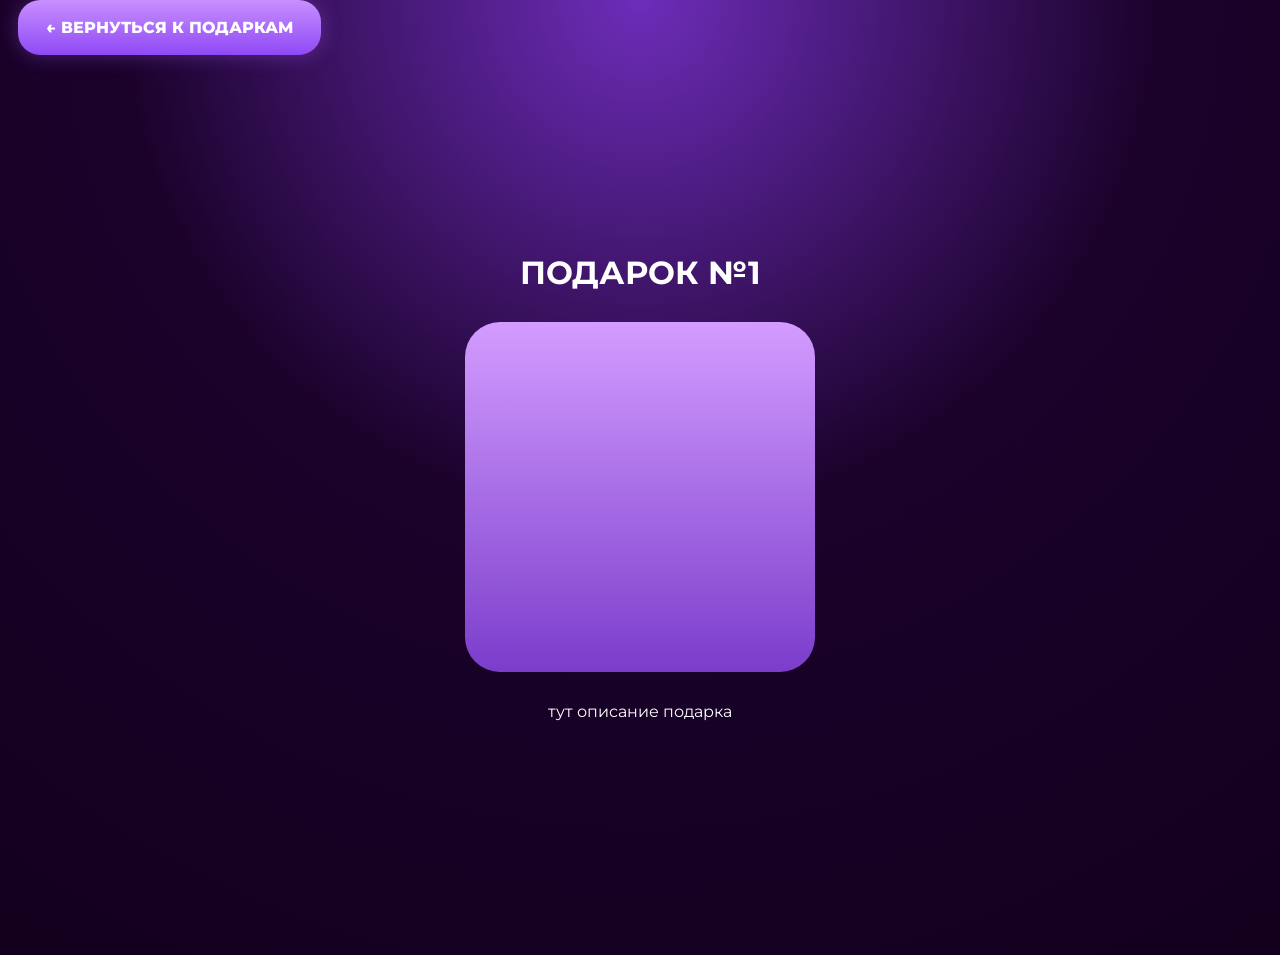
==== html/gift1.html @ a0bb54ea "цц" ====
<!DOCTYPE html>
<html lang="ru">
<head>
  <meta charset="UTF-8">
  <meta name="viewport" content="width=device-width, initial-scale=1.0">
  <title>gift1</title>

  <link rel="stylesheet" href="style.css">
</head>

<a href="surprise.html" class="back-button">
  ← ВЕРНУТЬСЯ К ПОДАРКАМ
</a>

<body>
    

<div class="gift-page">

  <h1>
    ПОДАРОК №1
  </h1>

  <div class="gift-big-image"></div>

  <p>
    тут описание подарка
  </p>

</div>

</body>
</html>
---- html/style.css ----
@import url('https://fonts.googleapis.com/css2?family=Montserrat:wght@400;600;700;800;900&display=swap');

*{
  margin:0;
  padding:0;
  box-sizing:border-box;
}

body{
  background:
  radial-gradient(circle at top,#6d2db9 0%,#1b022b 45%,#12001d 100%);
  color:white;
  font-family:'Montserrat',sans-serif;
  padding:18px;
  overflow-x:hidden;
}

/* СКРОЛЛ */

body::-webkit-scrollbar{
  width:8px;
}

body::-webkit-scrollbar-thumb{
  background:#9f62ff;
  border-radius:20px;
}

/* СКРЫТИЕ */

.hidden{
  display:none;
}

/* ПАРОЛЬ */

.password-screen{
  width:100%;
  min-height:100vh;
  display:flex;
  justify-content:center;
  align-items:center;
}

.password-box{
  width:100%;
  max-width:390px;

  background:rgba(255,255,255,0.08);

  backdrop-filter:blur(20px);

  border:1px solid rgba(255,255,255,0.08);

  border-radius:38px;

  padding:35px 25px;

  box-shadow:
  0 0 40px rgba(168,85,247,0.35);
}

.password-box h1{
  font-size:42px;
  font-weight:900;
  line-height:1;
  margin-bottom:18px;
}

.hint{
  color:#d4b2ff;
  margin-bottom:24px;
  line-height:1.5;
}

input{
  width:100%;
  height:62px;

  border:none;

  outline:none;

  border-radius:22px;

  padding:20px;

  background:rgba(255,255,255,0.07);

  color:white;

  font-size:16px;

  margin-bottom:18px;
}

input::placeholder{
  color:#c6a4f5;
}

button{
  width:100%;
  height:62px;

  border:none;

  border-radius:22px;

  background:
  linear-gradient(180deg,#c78fff,#9b52ff);

  color:white;

  font-size:16px;

  font-weight:800;

  cursor:pointer;

  transition:0.3s;

  box-shadow:
  0 0 25px rgba(173,95,255,0.45);
}

button:hover{
  transform:translateY(-2px);
}

#errorText{
  margin-top:15px;
  color:#ff9b9b;
}

/* БЛОКИ */

.block{
  position:relative;

  background:
  linear-gradient(
  180deg,
  rgba(140,72,255,0.32),
  rgba(37,11,64,0.92)
  );

  backdrop-filter:blur(14px);

  border:1px solid rgba(255,255,255,0.08);

  border-radius:40px;

  padding:32px 24px;

  margin-bottom:22px;

  overflow:hidden;

  box-shadow:
  0 0 40px rgba(129,54,255,0.16);
}

/* glow */

.block::before{
  content:'';

  position:absolute;

  width:220px;
  height:220px;

  background:#bb86ff;

  border-radius:50%;

  filter:blur(120px);

  top:-120px;
  right:-120px;

  opacity:0.25;
}

/* ТЕКСТ */

.block h1,
.block h2{
  font-size:42px;

  line-height:0.95;

  font-weight:900;

  margin-bottom:22px;

  text-transform:uppercase;
}

.block p{
  color:#ecdfff;

  line-height:1.7;

  font-size:15px;
}

/* МУЗЫКА */

.music-card{
  background:rgba(255,255,255,0.06);

  border:1px solid rgba(255,255,255,0.08);

  border-radius:30px;

  padding:16px;

  display:flex;

  align-items:center;

  gap:16px;

  margin-bottom:22px;
}

.music-cover{
  min-width:90px;
  height:90px;

  border-radius:22px;

  background:
  linear-gradient(180deg,#ffffff,#d5b4ff);

  box-shadow:
  0 0 20px rgba(255,255,255,0.2);
}

.music-card h3{
  font-size:22px;
  margin-bottom:5px;
}

/* СТАТИСТИКА */

.stat-card{
  background:rgba(255,255,255,0.05);

  border-radius:28px;

  padding:30px 20px;

  margin-top:18px;

  text-align:center;

  border:1px solid rgba(255,255,255,0.07);
}

.stat-card h3{
  font-size:62px;
  font-weight:900;
}

.stat-card span{
  color:#d7b9ff;
}

/* ВОЗРАСТ */

.big-age{
  font-size:180px;

  line-height:1;

  text-align:center;

  font-weight:900;

  background:
  linear-gradient(180deg,#fff,#d39bff);

  -webkit-background-clip:text;

  -webkit-text-fill-color:transparent;
}

/* ГОСТИ */

.guests{
  display:grid;

  grid-template-columns:1fr 1fr;

  gap:15px;

  margin-top:24px;
}

.guest-card{
  height:180px;

  border-radius:28px;

  background:
  linear-gradient(
  180deg,
  #ae74ff,
  #6e33b6
  );

  display:flex;

  align-items:center;

  justify-content:center;

  font-weight:700;

  box-shadow:
  0 0 20px rgba(171,94,255,0.25);
}

/* ТОРТ */

.cake{
  width:100%;
  height:320px;

  border-radius:35px;

  margin:24px 0;

  background:
  linear-gradient(
  180deg,
  #ffb6f2,
  #8d46ff
  );
}

/* МОБИЛКА */

@media(max-width:500px){

  .block h1,
  .block h2{
    font-size:29px;
  }

  .big-age{
    font-size:120px;
  }

  .stat-card h3{
    font-size:46px;
  }

}
.gifts{
  display:flex;
  flex-direction:column;
  gap:20px;
  margin-top:25px;
}

.gift-item{
  text-decoration:none;
  color:white;

  background:
  linear-gradient(
  180deg,
  rgba(255,255,255,0.08),
  rgba(255,255,255,0.03)
  );

  border-radius:30px;

  padding:18px;

  border:1px solid rgba(255,255,255,0.08);

  transition:0.3s;
}

.gift-item:hover{
  transform:translateY(-4px);
}

.gift-image{
  width:100%;
  height:220px;

  border-radius:24px;

  margin-bottom:15px;

  background:
  linear-gradient(
  180deg,
  #d39cff,
  #7b3dcb
  );
}

.gift-item p{
  font-size:22px;
  font-weight:800;
}
.gift-page{
  min-height:100vh;

  display:flex;
  flex-direction:column;

  align-items:center;
  justify-content:center;

  text-align:center;

  padding:20px;
}

.gift-big-image{
  width:100%;
  max-width:350px;

  height:350px;

  border-radius:35px;

  margin:30px 0;

  background:
  linear-gradient(
  180deg,
  #d39cff,
  #7b3dcb
  );
}
.back-button{
  margin-top:30px;

  text-decoration:none;

  color:white;

  background:
  linear-gradient(
  180deg,
  #c88fff,
  #8f49f5
  );

  padding:18px 28px;

  border-radius:22px;

  font-weight:800;

  box-shadow:
  0 0 20px rgba(173,95,255,0.35);

  transition:0.3s;
}

.back-button:hover{
  transform:translateY(-3px);
}
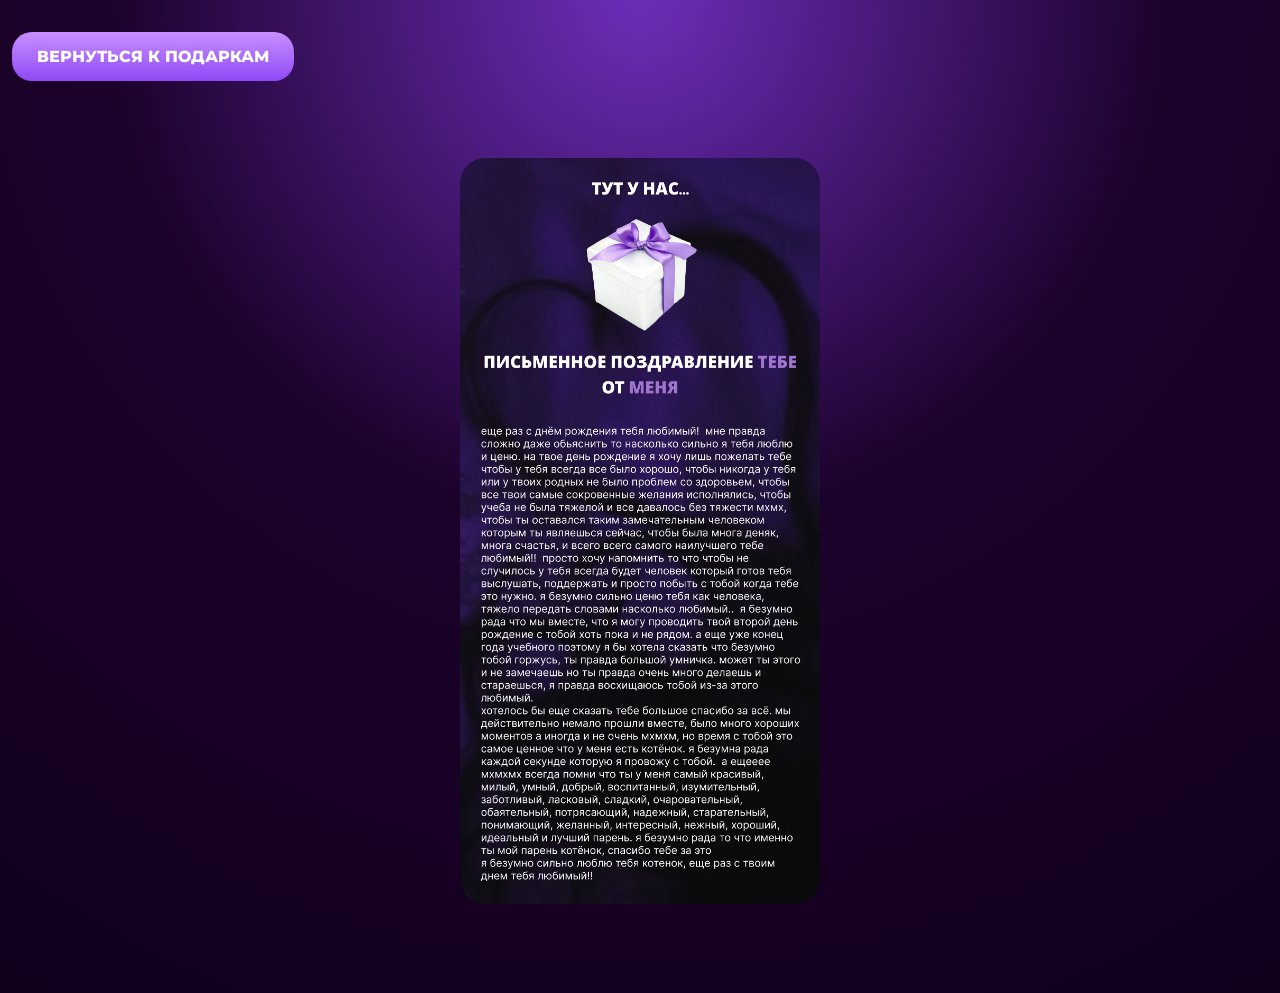
==== commit 7e60411f: "ыы" ====
--- a/html/gift1.html
+++ b/html/gift1.html
@@ -3,31 +3,31 @@
 <head>
   <meta charset="UTF-8">
   <meta name="viewport" content="width=device-width, initial-scale=1.0">
-  <title>gift1</title>
-
+  <title>gift2</title>
   <link rel="stylesheet" href="style.css">
 </head>
 
+<body>
+
 <a href="surprise.html" class="back-button">
-  ← ВЕРНУТЬСЯ К ПОДАРКАМ
+  ВЕРНУТЬСЯ К ПОДАРКАМ
 </a>
 
-<body>
-    
+<section class="gift-page">
 
-<div class="gift-page">
+  <img
+  src="11111.png"
+  style="
+  width:100%;
+  max-width:360px;
+  height:auto;
+  display:block;
+  margin:20px auto;
+  border-radius:25px;
+  "
+  >
 
-  <h1>
-    ПОДАРОК №1
-  </h1>
-
-  <div class="gift-big-image"></div>
-
-  <p>
-    тут описание подарка
-  </p>
-
-</div>
+</section>
 
 </body>
 </html>
--- a/html/style.css
+++ b/html/style.css
@@ -6,27 +6,17 @@
   box-sizing:border-box;
 }
 
+html{
+  overflow-x:hidden;
+}
+
 body{
-  background:
-  radial-gradient(circle at top,#6d2db9 0%,#1b022b 45%,#12001d 100%);
+  background:radial-gradient(circle at top,#6d2db9 0%,#1b022b 45%,#12001d 100%);
   color:white;
   font-family:'Montserrat',sans-serif;
-  padding:18px;
+  padding:12px;
   overflow-x:hidden;
 }
-
-/* СКРОЛЛ */
-
-body::-webkit-scrollbar{
-  width:8px;
-}
-
-body::-webkit-scrollbar-thumb{
-  background:#9f62ff;
-  border-radius:20px;
-}
-
-/* СКРЫТИЕ */
 
 .hidden{
   display:none;
@@ -44,429 +34,213 @@
 
 .password-box{
   width:100%;
-  max-width:390px;
-
-  background:rgba(255,255,255,0.08);
-
+  max-width:420px;
+  background:rgba(255,255,255,.08);
   backdrop-filter:blur(20px);
-
-  border:1px solid rgba(255,255,255,0.08);
-
-  border-radius:38px;
-
-  padding:35px 25px;
-
-  box-shadow:
-  0 0 40px rgba(168,85,247,0.35);
+  border:1px solid rgba(255,255,255,.08);
+  border-radius:30px;
+  padding:25px;
 }
 
 .password-box h1{
-  font-size:42px;
-  font-weight:900;
-  line-height:1;
-  margin-bottom:18px;
+  font-size:32px;
+  margin-bottom:15px;
 }
 
 .hint{
   color:#d4b2ff;
-  margin-bottom:24px;
-  line-height:1.5;
+  margin-bottom:20px;
 }
 
 input{
   width:100%;
-  height:62px;
-
+  height:55px;
   border:none;
-
   outline:none;
-
+  border-radius:18px;
+  padding:15px;
+  background:rgba(255,255,255,.08);
+  color:white;
+  font-size:16px;
+  margin-bottom:15px;
+}
+
+button{
+  width:100%;
+  height:55px;
+  border:none;
+  border-radius:18px;
+  background:linear-gradient(180deg,#c78fff,#9b52ff);
+  color:white;
+  font-weight:800;
+  font-size:15px;
+  cursor:pointer;
+}
+
+/* БЛОКИ */
+
+.block{
+  background:linear-gradient(
+    180deg,
+    rgba(140,72,255,.32),
+    rgba(37,11,64,.92)
+  );
+
+  border:1px solid rgba(255,255,255,.08);
+
+  border-radius:28px;
+
+  padding:15px;
+
+  margin-bottom:15px;
+
+  overflow:hidden;
+}
+
+/* ВСЕ КАРТИНКИ */
+
+.block img{
+  width:100%;
+  max-width:100%;
+  height:auto;
+  display:block;
   border-radius:22px;
-
-  padding:20px;
-
-  background:rgba(255,255,255,0.07);
-
-  color:white;
-
-  font-size:16px;
-
-  margin-bottom:18px;
-}
-
-input::placeholder{
-  color:#c6a4f5;
-}
-
-button{
-  width:100%;
-  height:62px;
-
-  border:none;
-
-  border-radius:22px;
-
-  background:
-  linear-gradient(180deg,#c78fff,#9b52ff);
-
-  color:white;
-
-  font-size:16px;
-
-  font-weight:800;
-
-  cursor:pointer;
-
-  transition:0.3s;
-
-  box-shadow:
-  0 0 25px rgba(173,95,255,0.45);
-}
-
-button:hover{
-  transform:translateY(-2px);
-}
-
-#errorText{
-  margin-top:15px;
-  color:#ff9b9b;
-}
-
-/* БЛОКИ */
-
-.block{
-  position:relative;
-
-  background:
-  linear-gradient(
-  180deg,
-  rgba(140,72,255,0.32),
-  rgba(37,11,64,0.92)
-  );
-
-  backdrop-filter:blur(14px);
-
-  border:1px solid rgba(255,255,255,0.08);
-
-  border-radius:40px;
-
-  padding:32px 24px;
-
-  margin-bottom:22px;
-
-  overflow:hidden;
-
-  box-shadow:
-  0 0 40px rgba(129,54,255,0.16);
-}
-
-/* glow */
-
-.block::before{
-  content:'';
-
-  position:absolute;
-
-  width:220px;
-  height:220px;
-
-  background:#bb86ff;
-
-  border-radius:50%;
-
-  filter:blur(120px);
-
-  top:-120px;
-  right:-120px;
-
-  opacity:0.25;
 }
 
 /* ТЕКСТ */
 
 .block h1,
 .block h2{
-  font-size:42px;
-
-  line-height:0.95;
-
-  font-weight:900;
-
-  margin-bottom:22px;
-
-  text-transform:uppercase;
+  font-size:26px;
+  line-height:1.1;
+  margin-bottom:15px;
 }
 
 .block p{
-  color:#ecdfff;
-
-  line-height:1.7;
-
   font-size:15px;
+  line-height:1.6;
 }
 
 /* МУЗЫКА */
 
 .music-card{
-  background:rgba(255,255,255,0.06);
-
-  border:1px solid rgba(255,255,255,0.08);
-
-  border-radius:30px;
-
-  padding:16px;
-
-  display:flex;
-
+  display:flex;
   align-items:center;
-
-  gap:16px;
-
-  margin-bottom:22px;
+  gap:12px;
+  background:rgba(255,255,255,.05);
+  border-radius:20px;
+  padding:12px;
+  margin-bottom:15px;
 }
 
 .music-cover{
-  min-width:90px;
-  height:90px;
-
-  border-radius:22px;
-
-  background:
-  linear-gradient(180deg,#ffffff,#d5b4ff);
-
-  box-shadow:
-  0 0 20px rgba(255,255,255,0.2);
+  width:70px;
+  height:70px;
+  min-width:70px;
+  border-radius:18px;
+  background:linear-gradient(180deg,#fff,#d5b4ff);
 }
 
 .music-card h3{
-  font-size:22px;
-  margin-bottom:5px;
-}
-
-/* СТАТИСТИКА */
-
-.stat-card{
-  background:rgba(255,255,255,0.05);
-
-  border-radius:28px;
-
-  padding:30px 20px;
-
-  margin-top:18px;
-
+  font-size:18px;
+}
+
+/* ПОДАРКИ */
+
+.gifts{
+  display:flex;
+  flex-direction:column;
+  gap:15px;
+}
+
+.gift-item{
+  text-decoration:none;
+  color:white;
+  background:rgba(255,255,255,.05);
+  border-radius:25px;
+  padding:15px;
+}
+
+.gift-image{
+  width:100%;
+  height:auto;
+  border-radius:20px;
+}
+
+.gift-item p{
+  font-size:18px;
+  margin-top:10px;
+}
+
+/* СТРАНИЦЫ ПОДАРКОВ */
+
+.gift-page{
+  min-height:100vh;
+  display:flex;
+  flex-direction:column;
+  justify-content:center;
+  align-items:center;
   text-align:center;
-
-  border:1px solid rgba(255,255,255,0.07);
-}
-
-.stat-card h3{
-  font-size:62px;
-  font-weight:900;
-}
-
-.stat-card span{
-  color:#d7b9ff;
-}
-
-/* ВОЗРАСТ */
-
-.big-age{
-  font-size:180px;
-
-  line-height:1;
-
-  text-align:center;
-
-  font-weight:900;
-
-  background:
-  linear-gradient(180deg,#fff,#d39bff);
-
-  -webkit-background-clip:text;
-
-  -webkit-text-fill-color:transparent;
-}
-
-/* ГОСТИ */
-
-.guests{
-  display:grid;
-
-  grid-template-columns:1fr 1fr;
-
-  gap:15px;
-
-  margin-top:24px;
-}
-
-.guest-card{
-  height:180px;
-
-  border-radius:28px;
-
-  background:
-  linear-gradient(
-  180deg,
-  #ae74ff,
-  #6e33b6
-  );
-
-  display:flex;
-
-  align-items:center;
-
-  justify-content:center;
-
-  font-weight:700;
-
-  box-shadow:
-  0 0 20px rgba(171,94,255,0.25);
-}
-
-/* ТОРТ */
-
-.cake{
-  width:100%;
-  height:320px;
-
-  border-radius:35px;
-
-  margin:24px 0;
-
-  background:
-  linear-gradient(
-  180deg,
-  #ffb6f2,
-  #8d46ff
-  );
+  padding:20px;
+}
+
+.gift-big-image{
+  width:100%;
+  max-width:320px;
+  height:auto;
+  border-radius:25px;
+}
+
+.back-button{
+  margin-top:20px;
+  display:inline-block;
+  text-decoration:none;
+  color:white;
+  background:linear-gradient(180deg,#c88fff,#8f49f5);
+  padding:15px 25px;
+  border-radius:20px;
+  font-weight:800;
 }
 
 /* МОБИЛКА */
 
-@media(max-width:500px){
+@media (max-width:768px){
+
+  body{
+    padding:8px;
+  }
+
+  .block{
+    padding:10px;
+    border-radius:22px;
+  }
 
   .block h1,
   .block h2{
-    font-size:29px;
-  }
-
-  .big-age{
-    font-size:120px;
-  }
-
-  .stat-card h3{
-    font-size:46px;
-  }
-
-}
-.gifts{
-  display:flex;
-  flex-direction:column;
-  gap:20px;
-  margin-top:25px;
-}
-
-.gift-item{
-  text-decoration:none;
-  color:white;
-
-  background:
-  linear-gradient(
-  180deg,
-  rgba(255,255,255,0.08),
-  rgba(255,255,255,0.03)
-  );
-
-  border-radius:30px;
-
-  padding:18px;
-
-  border:1px solid rgba(255,255,255,0.08);
-
-  transition:0.3s;
-}
-
-.gift-item:hover{
-  transform:translateY(-4px);
-}
-
-.gift-image{
-  width:100%;
-  height:220px;
-
-  border-radius:24px;
-
-  margin-bottom:15px;
-
-  background:
-  linear-gradient(
-  180deg,
-  #d39cff,
-  #7b3dcb
-  );
-}
-
-.gift-item p{
-  font-size:22px;
-  font-weight:800;
-}
-.gift-page{
-  min-height:100vh;
-
-  display:flex;
-  flex-direction:column;
-
-  align-items:center;
-  justify-content:center;
-
-  text-align:center;
-
-  padding:20px;
-}
-
-.gift-big-image{
-  width:100%;
-  max-width:350px;
-
-  height:350px;
-
-  border-radius:35px;
-
-  margin:30px 0;
-
-  background:
-  linear-gradient(
-  180deg,
-  #d39cff,
-  #7b3dcb
-  );
-}
-.back-button{
-  margin-top:30px;
-
-  text-decoration:none;
-
-  color:white;
-
-  background:
-  linear-gradient(
-  180deg,
-  #c88fff,
-  #8f49f5
-  );
-
-  padding:18px 28px;
-
+    font-size:22px;
+  }
+
+  .music-card{
+    flex-direction:column;
+    text-align:center;
+  }
+
+  .music-cover{
+    width:90px;
+    height:90px;
+  }
+}
+.music-cover{
+  width:90px;
+  height:90px;
+  min-width:90px;
   border-radius:22px;
-
-  font-weight:800;
-
-  box-shadow:
-  0 0 20px rgba(173,95,255,0.35);
-
-  transition:0.3s;
-}
-
-.back-button:hover{
-  transform:translateY(-3px);
+  overflow:hidden;
+}
+
+.music-cover img{
+  width:100%;
+  height:100%;
+  object-fit:cover;
+  display:block;
 }
